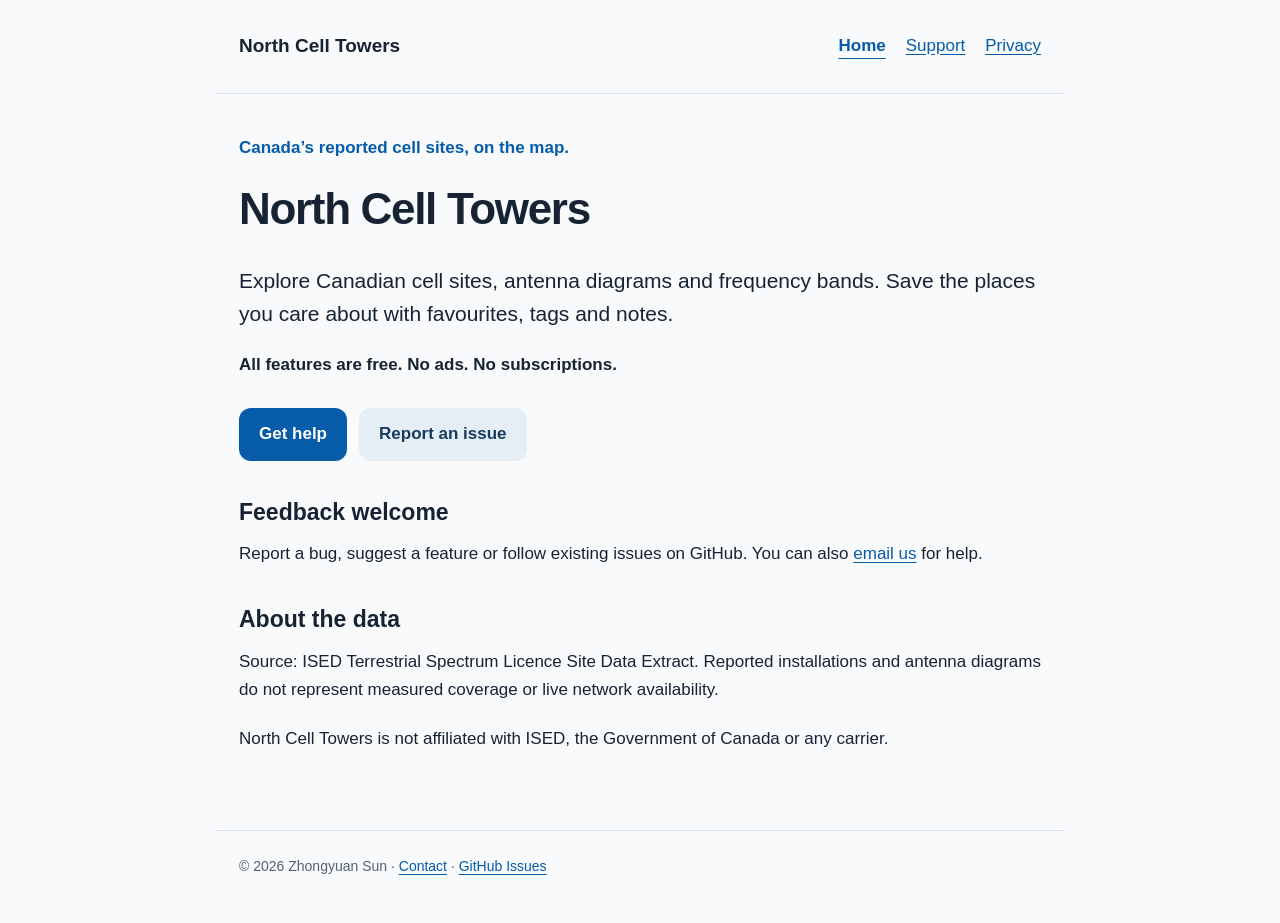
==== docs/index.html @ e8a17be2 "Publish support and privacy pages for North Cell Towers" ====
<!doctype html>
<html lang="en-CA"><head><meta charset="utf-8"><meta name="viewport" content="width=device-width, initial-scale=1"><meta name="color-scheme" content="light dark"><title>Canadian cell sites · North Cell Towers</title><meta name="description" content="North Cell Towers: free Canadian cell-site exploration, support and privacy information."><link rel="stylesheet" href="styles.css"></head>
<body><a class="skip" href="#content">Skip to content</a><header><a class="brand" href="index.html">North Cell Towers</a><nav aria-label="Main"><a href="index.html" aria-current="page">Home</a><a href="support.html">Support</a><a href="privacy.html">Privacy</a></nav></header><main id="content"><p class="eyebrow">Canada’s reported cell sites, on the map.</p><h1>North Cell Towers</h1><p class="intro">Explore Canadian cell sites, antenna diagrams and frequency bands. Save the places you care about with favourites, tags and notes.</p><p><strong>All features are free. No ads. No subscriptions.</strong></p><div class="actions"><a class="button" href="support.html">Get help</a><a class="button secondary" href="https://github.com/maigougou/NorthCellTowers/issues/new/choose">Report an issue</a></div><h2>Feedback welcome</h2><p>Report a bug, suggest a feature or follow existing issues on GitHub. You can also <a href="mailto:mggyow@gmail.com">email us</a> for help.</p><h2>About the data</h2><p>Source: ISED Terrestrial Spectrum Licence Site Data Extract. Reported installations and antenna diagrams do not represent measured coverage or live network availability.</p><p>North Cell Towers is not affiliated with ISED, the Government of Canada or any carrier.</p></main><footer><p>© 2026 Zhongyuan Sun · <a href="mailto:mggyow@gmail.com">Contact</a> · <a href="https://github.com/maigougou/NorthCellTowers/issues">GitHub Issues</a></p></footer></body></html>
---- docs/styles.css ----
*{box-sizing:border-box}html{color-scheme:light dark;background:#f8fafc;color:#172333;font:17px/1.7 -apple-system,BlinkMacSystemFont,"Segoe UI",sans-serif}body{margin:0}header,main,footer{max-width:850px;margin:auto;padding:24px}header{display:flex;align-items:center;justify-content:space-between;gap:24px;border-bottom:1px solid #dbe2ea}.brand{font-size:19px;font-weight:700;color:inherit;text-decoration:none}nav{display:flex;gap:20px}nav a{padding:8px 0}nav a[aria-current]{font-weight:700;text-decoration:underline;text-underline-offset:7px}a{color:#075ca9;text-underline-offset:3px}a:hover{text-decoration-thickness:2px}a:focus-visible{outline:3px solid #0783d5;outline-offset:4px;border-radius:2px}main{padding-top:40px;padding-bottom:56px;min-height:65vh}h1{font-size:clamp(30px,5vw,44px);line-height:1.2;letter-spacing:-.03em;margin:0 0 28px}h2{font-size:23px;line-height:1.35;margin:36px 0 12px}p{margin:0 0 20px}footer{font-size:14px;color:#536173;border-top:1px solid #dbe2ea}.eyebrow{font-weight:650;color:#075ca9}.intro{font-size:21px;line-height:1.6}.actions{display:flex;gap:12px;flex-wrap:wrap;margin:28px 0}.button{display:inline-block;background:#075ca9;color:#fff;padding:12px 20px;border-radius:12px;font-weight:600;text-decoration:none}.button.secondary{background:#e5edf5;color:#173c60}.skip{position:absolute;left:12px;top:-100px;background:#fff;padding:12px;z-index:1}.skip:focus{top:12px}@media(max-width:580px){header{align-items:flex-start;flex-direction:column;gap:8px}header,main,footer{padding-left:22px;padding-right:22px}main{padding-top:32px}nav{gap:26px}h2{font-size:21px}}@media(prefers-color-scheme:dark){html{background:#101820;color:#e4ecf4}header,footer{border-color:#303e4c}a,.eyebrow{color:#8bc8ff}footer{color:#b0becd}.button{background:#8bc8ff;color:#0d263c}.button.secondary{background:#253646;color:#e4ecf4}.skip{background:#253646}}
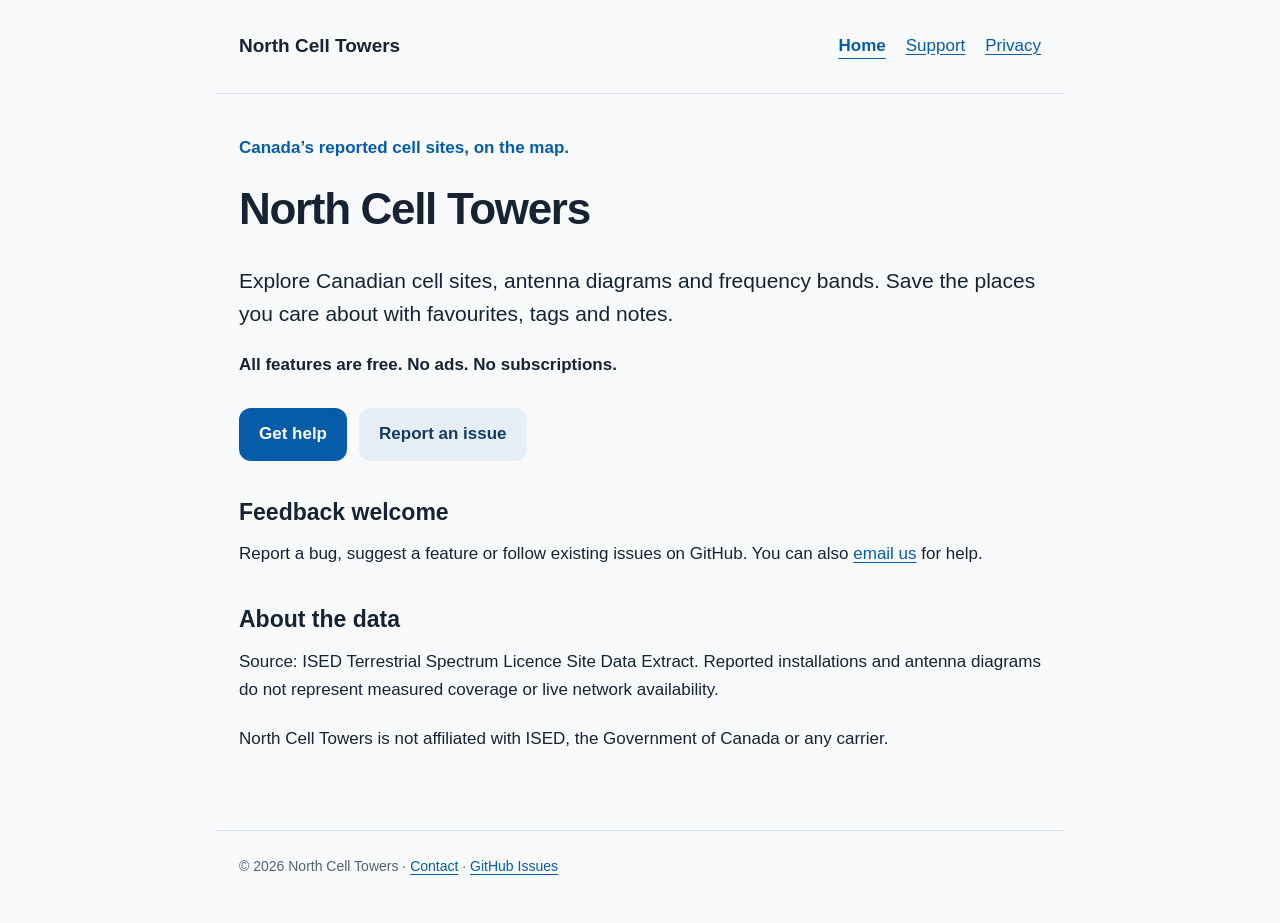
==== commit 80d16184: "Use app name in public website copyright" ====
--- a/docs/index.html
+++ b/docs/index.html
@@ -1,3 +1,3 @@
 <!doctype html>
 <html lang="en-CA"><head><meta charset="utf-8"><meta name="viewport" content="width=device-width, initial-scale=1"><meta name="color-scheme" content="light dark"><title>Canadian cell sites · North Cell Towers</title><meta name="description" content="North Cell Towers: free Canadian cell-site exploration, support and privacy information."><link rel="stylesheet" href="styles.css"></head>
-<body><a class="skip" href="#content">Skip to content</a><header><a class="brand" href="index.html">North Cell Towers</a><nav aria-label="Main"><a href="index.html" aria-current="page">Home</a><a href="support.html">Support</a><a href="privacy.html">Privacy</a></nav></header><main id="content"><p class="eyebrow">Canada’s reported cell sites, on the map.</p><h1>North Cell Towers</h1><p class="intro">Explore Canadian cell sites, antenna diagrams and frequency bands. Save the places you care about with favourites, tags and notes.</p><p><strong>All features are free. No ads. No subscriptions.</strong></p><div class="actions"><a class="button" href="support.html">Get help</a><a class="button secondary" href="https://github.com/maigougou/NorthCellTowers/issues/new/choose">Report an issue</a></div><h2>Feedback welcome</h2><p>Report a bug, suggest a feature or follow existing issues on GitHub. You can also <a href="mailto:mggyow@gmail.com">email us</a> for help.</p><h2>About the data</h2><p>Source: ISED Terrestrial Spectrum Licence Site Data Extract. Reported installations and antenna diagrams do not represent measured coverage or live network availability.</p><p>North Cell Towers is not affiliated with ISED, the Government of Canada or any carrier.</p></main><footer><p>© 2026 Zhongyuan Sun · <a href="mailto:mggyow@gmail.com">Contact</a> · <a href="https://github.com/maigougou/NorthCellTowers/issues">GitHub Issues</a></p></footer></body></html>
+<body><a class="skip" href="#content">Skip to content</a><header><a class="brand" href="index.html">North Cell Towers</a><nav aria-label="Main"><a href="index.html" aria-current="page">Home</a><a href="support.html">Support</a><a href="privacy.html">Privacy</a></nav></header><main id="content"><p class="eyebrow">Canada’s reported cell sites, on the map.</p><h1>North Cell Towers</h1><p class="intro">Explore Canadian cell sites, antenna diagrams and frequency bands. Save the places you care about with favourites, tags and notes.</p><p><strong>All features are free. No ads. No subscriptions.</strong></p><div class="actions"><a class="button" href="support.html">Get help</a><a class="button secondary" href="https://github.com/maigougou/NorthCellTowers/issues/new/choose">Report an issue</a></div><h2>Feedback welcome</h2><p>Report a bug, suggest a feature or follow existing issues on GitHub. You can also <a href="mailto:mggyow@gmail.com">email us</a> for help.</p><h2>About the data</h2><p>Source: ISED Terrestrial Spectrum Licence Site Data Extract. Reported installations and antenna diagrams do not represent measured coverage or live network availability.</p><p>North Cell Towers is not affiliated with ISED, the Government of Canada or any carrier.</p></main><footer><p>© 2026 North Cell Towers · <a href="mailto:mggyow@gmail.com">Contact</a> · <a href="https://github.com/maigougou/NorthCellTowers/issues">GitHub Issues</a></p></footer></body></html>
